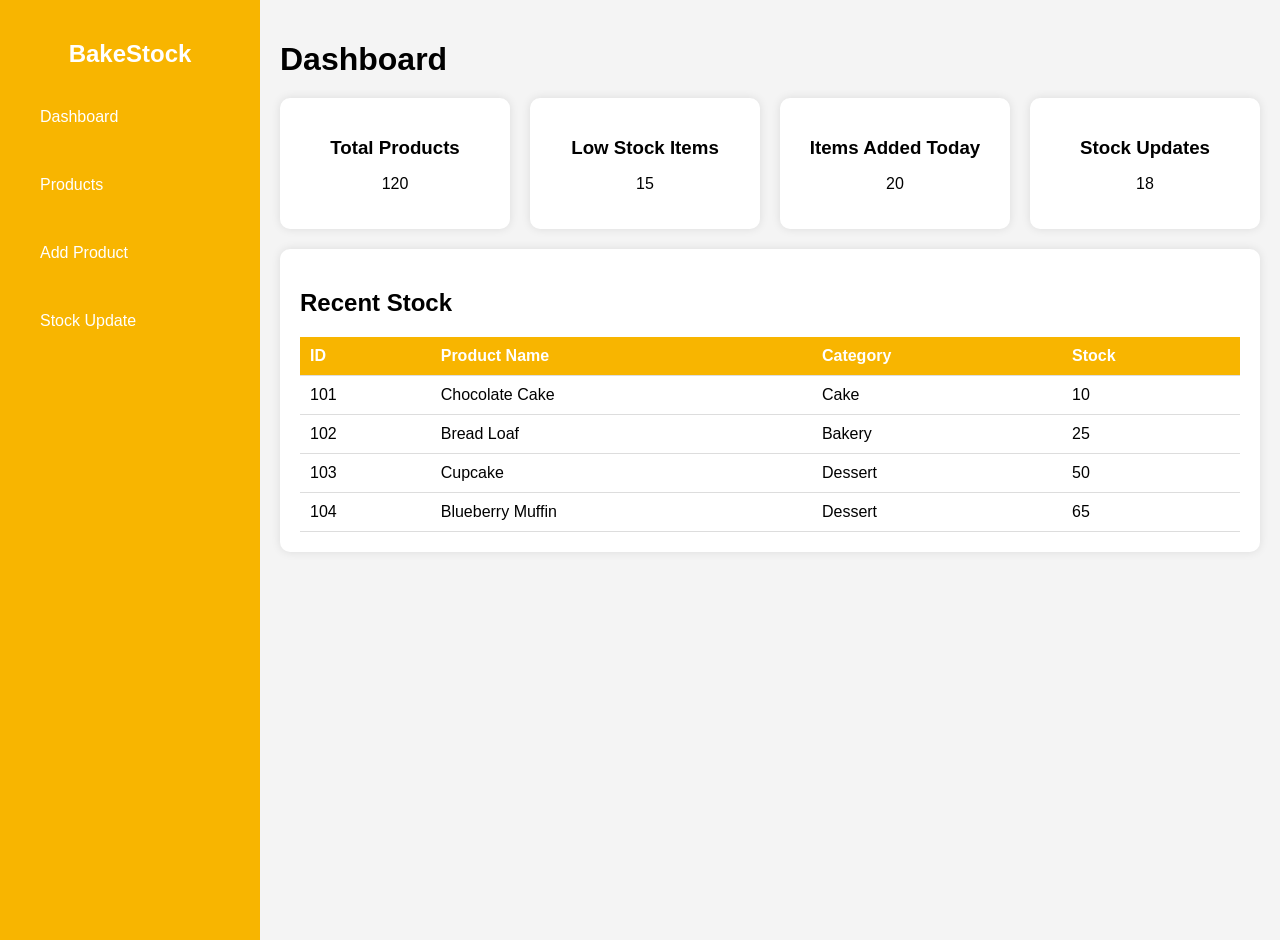
==== index.html @ 34db6463 "updated" ====
<!DOCTYPE html>
<html lang="en">
<head>
    <meta charset="UTF-8">
    <title>BakeStock Dashboard</title>
    <link rel="stylesheet" href="dashboard.css">
</head>
<body>

<div class="sidebar">
    <h2>BakeStock</h2>
    <ul>
    <li><a href="index.html">Dashboard</a></li>
    <li><a href="product.html">Products</a></li>
    <li><a href="add-product.html">Add Product</a></li>
    <li><a href="add-stockupdate.html">Stock Update</a></li>
    
</ul>
</div>

<div class="main-content">
    <header>
        <h1>Dashboard</h1>
    </header>

    <div class="cards">
        <div class="card">
            <h3>Total Products</h3>
            <p>120</p>
        </div>

        <div class="card">
            <h3>Low Stock Items</h3>
            <p>15</p>
        </div>

        <div class="card">
            <h3>Items Added Today</h3>
            <p>20</p>
        </div>

        <div class="card">
            <h3>Stock Updates</h3>
            <p>18</p>
        </div>
    </div>

    <div class="table-section">
        <h2>Recent Stock</h2>
        <table>
            <tr>
                <th>ID</th>
                <th>Product Name</th>
                <th>Category</th>
                <th>Stock</th>
            </tr>
            <tr>
                <td>101</td>
                <td>Chocolate Cake</td>
                <td>Cake</td>
                <td>10</td>
            </tr>
            <tr>
                <td>102</td>
                <td>Bread Loaf</td>
                <td>Bakery</td>
                <td>25</td>
            </tr>
            <tr>
                <td>103</td>
                <td>Cupcake</td>
                <td>Dessert</td>
                <td>50</td>
                </tr>
             <tr>
                <td>104</td>
                <td>Blueberry Muffin</td>
                <td>Dessert</td>
                <td>65</td>
                
             
            </tr>
        </table>
    </div>

</div>

</body>
</html>
---- dashboard.css ----
body {
    margin: 0;
    font-family: Arial, sans-serif;
    display: flex;
}

/* Sidebar */
.sidebar {
    width: 220px;
    background: #f8b500;
    color: white;
    height: 100vh;
    padding: 20px;
}

.sidebar h2 {
    text-align: center;
}

.sidebar ul {
    list-style: none;
    padding: 0;
}

.sidebar ul li {
    padding: 10px;
    margin: 10px 0;
    cursor: pointer;
    border-radius: 5px;
}

.sidebar ul li:hover {
    background: #e09e00;
}

/* Main Content */
.main-content {
    flex: 1;
    padding: 20px;
    background: #f4f4f4;
}

header h1 {
    margin-bottom: 20px;
}

/* Cards */
.cards {
    display: flex;
    gap: 20px;
    margin-bottom: 20px;
}

.card {
    background: white;
    padding: 20px;
    flex: 1;
    border-radius: 10px;
    box-shadow: 0 0 10px rgba(0,0,0,0.1);
    text-align: center;
}

.card h3 {
    margin-bottom: 10px;
}

/* Table */
.table-section {
    background: white;
    padding: 20px;
    border-radius: 10px;
    box-shadow: 0 0 10px rgba(0,0,0,0.1);
}

table {
    width: 100%;
    border-collapse: collapse;
}

table th, table td {
    padding: 10px;
    text-align: left;
    border-bottom: 1px solid #ddd;
}

table th {
    background: #f8b500;
    color: white;
}
.sidebar ul li a {
    text-decoration: none;
    color: white;
    display: block;
    padding: 10px;
}

.sidebar ul li a:hover {
    background: #444;
}
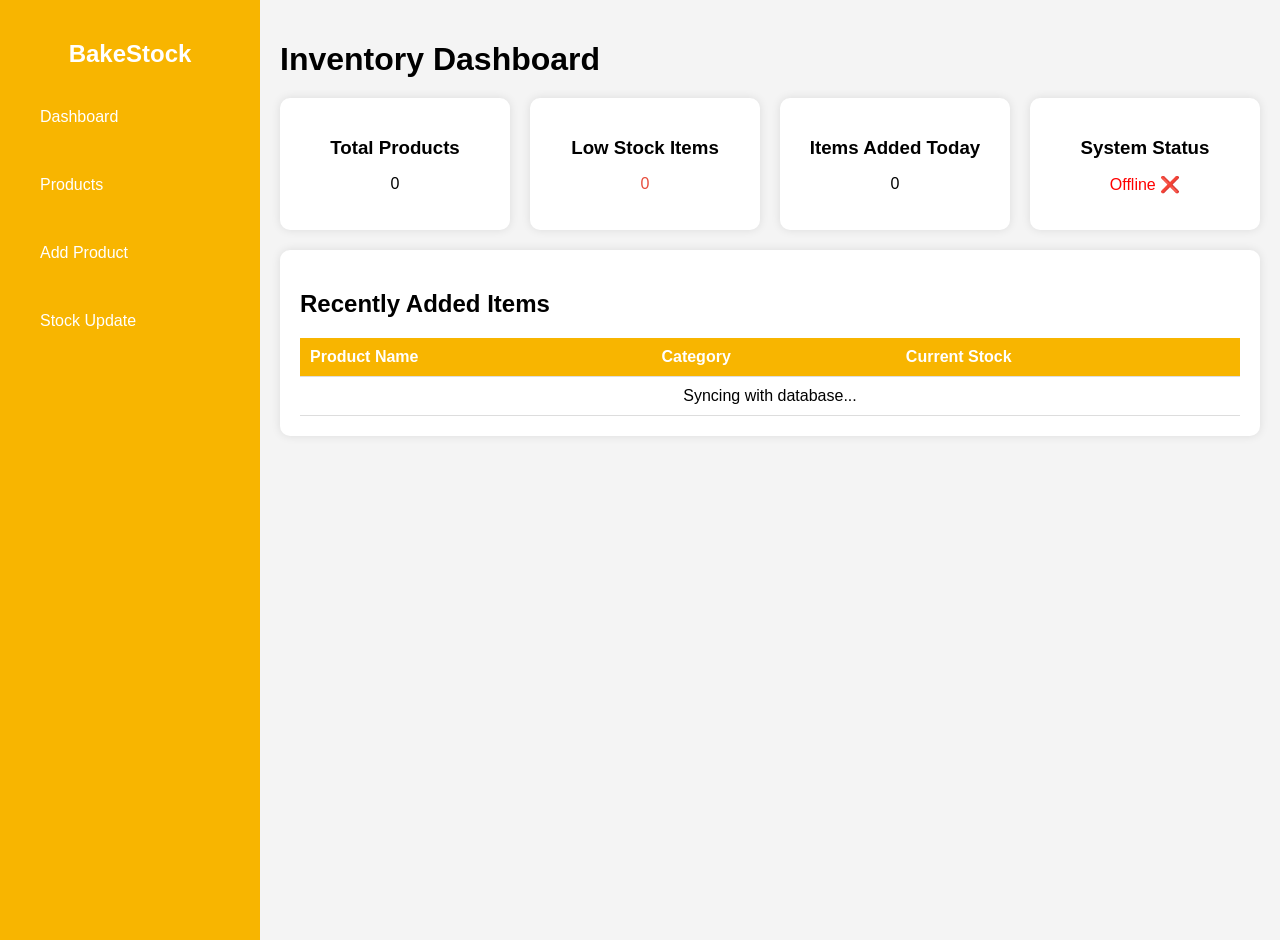
==== commit 22ac547c: "upadated" ====
--- a/index.html
+++ b/index.html
@@ -2,6 +2,7 @@
 <html lang="en">
 <head>
     <meta charset="UTF-8">
+    <meta name="viewport" content="width=device-width, initial-scale=1.0">
     <title>BakeStock Dashboard</title>
     <link rel="stylesheet" href="dashboard.css">
 </head>
@@ -10,80 +11,62 @@
 <div class="sidebar">
     <h2>BakeStock</h2>
     <ul>
-    <li><a href="index.html">Dashboard</a></li>
-    <li><a href="product.html">Products</a></li>
-    <li><a href="add-product.html">Add Product</a></li>
-    <li><a href="add-stockupdate.html">Stock Update</a></li>
-    
-</ul>
+        <li><a href="index.html" class="active">Dashboard</a></li>
+        <li><a href="product.html">Products</a></li>
+        <li><a href="add-product.html">Add Product</a></li>
+        <li><a href="stock-update.html">Stock Update</a></li>
+    </ul>
 </div>
 
 <div class="main-content">
     <header>
-        <h1>Dashboard</h1>
+        <h1>Inventory Dashboard</h1>
     </header>
 
     <div class="cards">
         <div class="card">
             <h3>Total Products</h3>
-            <p>120</p>
+            <p id="total">0</p>
         </div>
 
         <div class="card">
             <h3>Low Stock Items</h3>
-            <p>15</p>
+            <p id="low" style="color: #e74c3c;">0</p>
         </div>
 
         <div class="card">
             <h3>Items Added Today</h3>
-            <p>20</p>
+            <p id="today">0</p>
         </div>
 
         <div class="card">
-            <h3>Stock Updates</h3>
-            <p>18</p>
+            <h3>System Status</h3>
+            <p id="status" style="font-size: 1rem; color: #2ecc71;">Connected ✅</p>
         </div>
     </div>
 
     <div class="table-section">
-        <h2>Recent Stock</h2>
-        <table>
-            <tr>
-                <th>ID</th>
-                <th>Product Name</th>
-                <th>Category</th>
-                <th>Stock</th>
-            </tr>
-            <tr>
-                <td>101</td>
-                <td>Chocolate Cake</td>
-                <td>Cake</td>
-                <td>10</td>
-            </tr>
-            <tr>
-                <td>102</td>
-                <td>Bread Loaf</td>
-                <td>Bakery</td>
-                <td>25</td>
-            </tr>
-            <tr>
-                <td>103</td>
-                <td>Cupcake</td>
-                <td>Dessert</td>
-                <td>50</td>
-                </tr>
-             <tr>
-                <td>104</td>
-                <td>Blueberry Muffin</td>
-                <td>Dessert</td>
-                <td>65</td>
-                
-             
-            </tr>
-        </table>
+        <h2>Recently Added Items</h2>
+        <div class="table-container">
+            <table>
+                <thead>
+                    <tr>
+                        <th>Product Name</th>
+                        <th>Category</th>
+                        <th>Current Stock</th>
+                    </tr>
+                </thead>
+                <tbody id="recentTableBody">
+                    <tr>
+                        <td colspan="3" style="text-align:center;">Syncing with database...</td>
+                    </tr>
+                </tbody>
+            </table>
+        </div>
     </div>
+</div>
 
-</div>
+<script src="dashboard.js"></script>
 
 </body>
 </html>
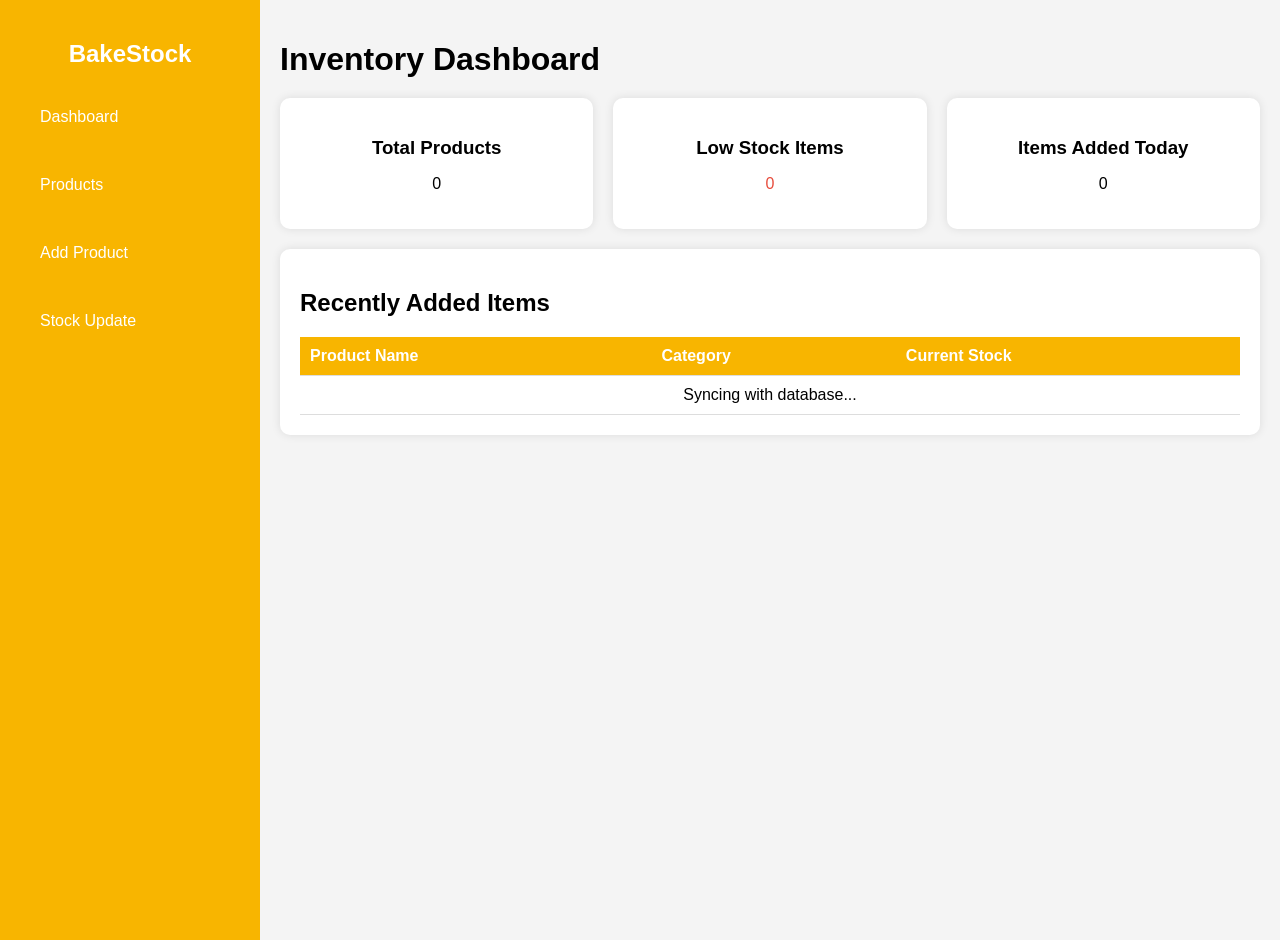
==== commit e72b703a: "updated" ====
--- a/index.html
+++ b/index.html
@@ -39,10 +39,7 @@
             <p id="today">0</p>
         </div>
 
-        <div class="card">
-            <h3>System Status</h3>
-            <p id="status" style="font-size: 1rem; color: #2ecc71;">Connected ✅</p>
-        </div>
+        
     </div>
 
     <div class="table-section">
